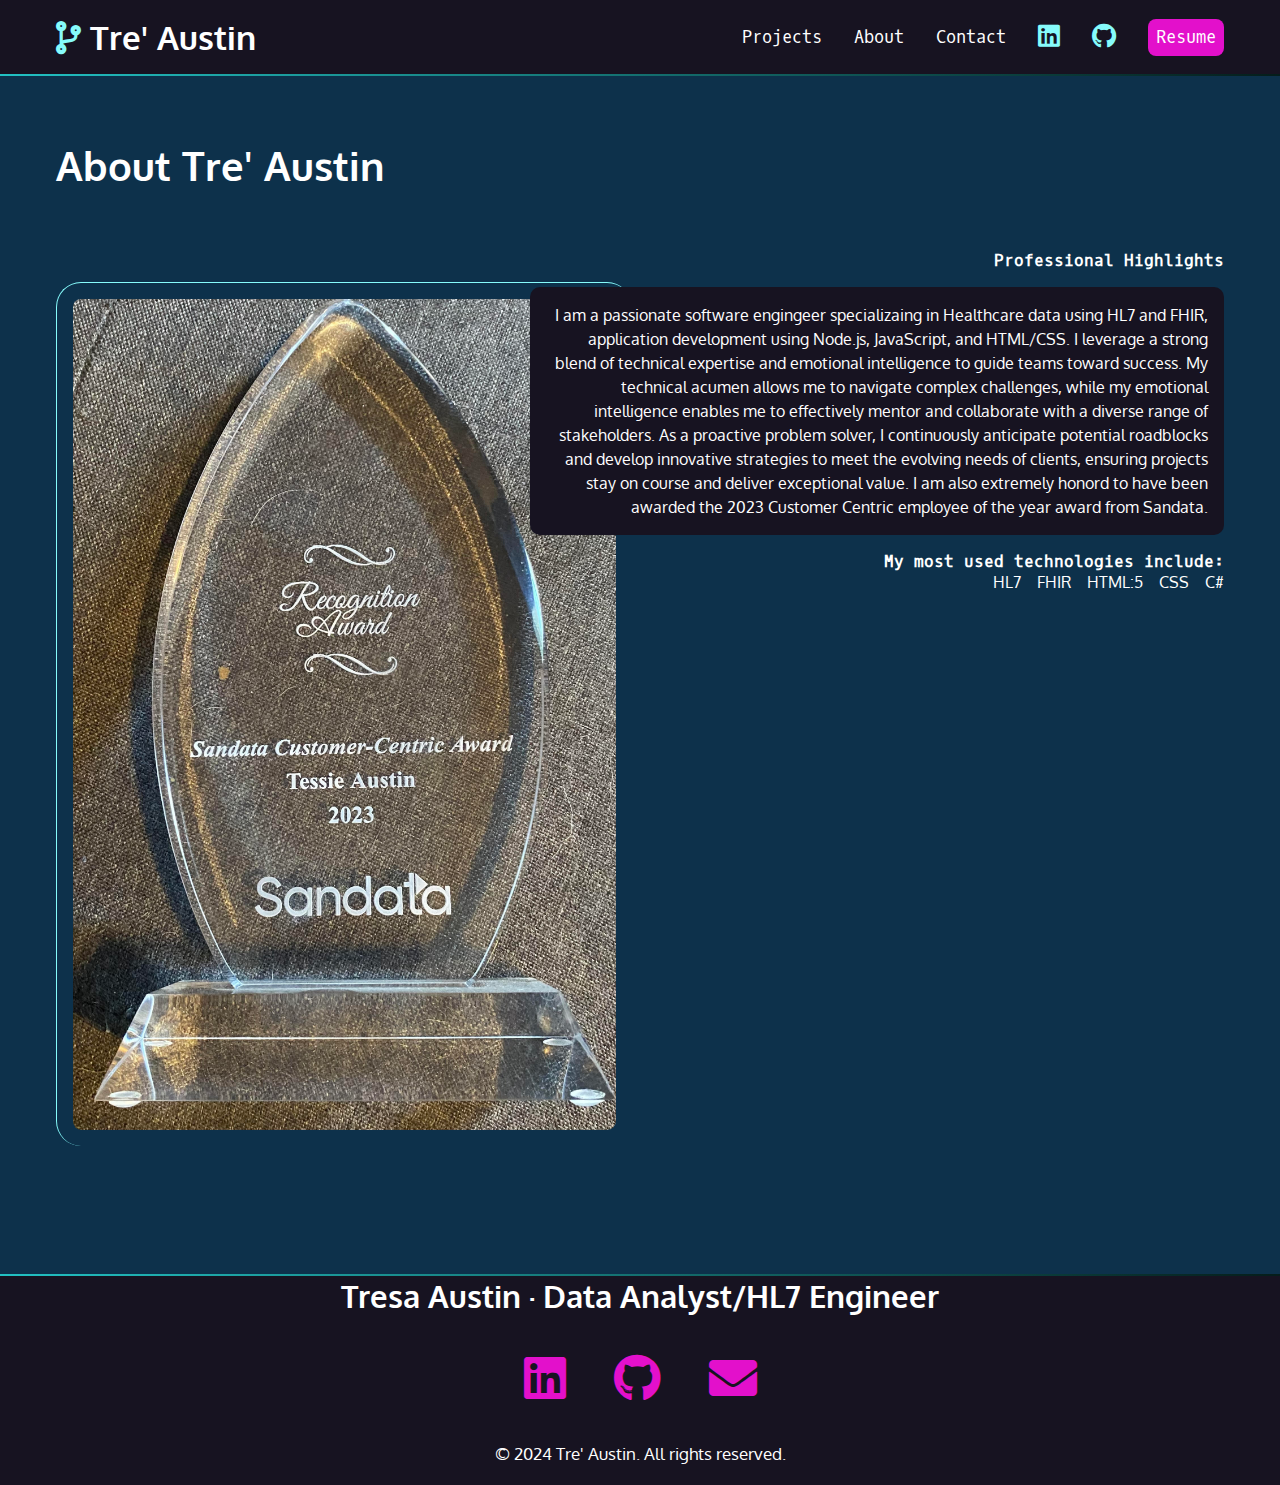
==== about.html @ 330d4db1 "Add files via upload" ====
<!DOCTYPE html>
<html lang="en">
    <head>
        <meta charset="UTF-8">
        <meta name="viewport" content="width=device-width, initial-scale=1.0">
        <meta name="viewport" content="width=device-width, initial-scale=1.0" />
        <title>Tre' Austin Portfolio Wedsite</title>
        <link href="css/style.css" rel="stylesheet">
        <link rel="preconnect" href="https://fonts.googleapis.com">
        <link rel="preconnect" href="https://fonts.gstatic.com" crossorigin>
        <link
            href="https://fonts.googleapis.com/css2?family=Oxygen:wght@300;400;700&display=swap"
            rel="stylesheet">
        <link rel="preconnect" href="https://fonts.googleapis.com">
        <link rel="preconnect" href="https://fonts.gstatic.com" crossorigin>
        <link
            href="https://fonts.googleapis.com/css2?family=Oxygen+Mono&family=Oxygen:wght@300;400;700&display=swap"
            rel="stylesheet">
        <link
            href="https://cdnjs.cloudflare.com/ajax/libs/font-awesome/5.15.4/css/all.min.css"
            rel="stylesheet" />
    </head>
    <body>
        <nav>
            <ul>
                <li>
                    <h1>
                        <a href="index.html"> <span class="fas fa-code-branch"
                                aria-hidden="true"></span>
                            <span> Tre' Austin</span> </a></h1>
                    <li><a href="index.html#projects">Projects</a></li>
                    <li><a href="about.html">About</a></li>
                    <li><a href="index.html#contact">Contact</a></li>
                    <li><a href="https://www.linkedin.com/in/tresaaustin/"
                            target="_blank">
                            <span class="fab fa-linkedin"
                                aria-hidden="true"></span>
                            <span class="sr-only">LinkedIn</span>
                        </a>

                    </li>
                    <li><a href="https://github.com/trevaliant">
                            <span class="fab fa-github"
                                aria-hidden="true"></span>
                            <span class="sr-only">Github</a></li>
                        <li><a
                                href="https://www.dropbox.com/scl/fi/ulbyiyroijy1g2gup76bp/Austin_Tresa_Resume.docx?rlkey=16u0qymz5vki3tcbg9e58fr3b&st=ox2d7h80&dl=0"
                                class="button">Resume</a>
                        </li>
                    </ul>
                </nav>

                <div class="gradient"></div>

                <div class="section-projectone">
                    <section id="projects">
                        <h2> About Tre' Austin</h2>
                        <article>
                            <div class="text">
                                <h4>Professional Highlights</h4>
                                <p class="blackbox">
                                    I am a passionate software engingeer
                                    specializaing in Healthcare data using HL7
                                    and FHIR, application development using
                                    Node.js, JavaScript, and HTML/CSS.
                                    I leverage a strong blend of technical
                                    expertise and emotional intelligence to
                                    guide teams toward success.
                                    My technical acumen allows me to navigate
                                    complex challenges, while my emotional
                                    intelligence enables me to effectively
                                    mentor and collaborate with a diverse range
                                    of stakeholders. As a proactive problem
                                    solver, I continuously anticipate potential
                                    roadblocks and develop innovative strategies
                                    to meet the evolving needs of clients,
                                    ensuring projects stay on course and deliver
                                    exceptional value.
                                    I am also extremely honord to have been
                                    awarded the 2023 Customer Centric employee
                                    of the year award from Sandata.

                                </p>
                                <h4> My most used technologies include:</h4>
                                <ul>
                                    <li> HL7</li>
                                    <li> FHIR</li>
                                    <li> HTML:5</li>
                                    <li> CSS</li>
                                    <li> C#</li>
                                </ul>
                            </div>
                            <img
                                src="img/CustomerCentric.jpg"
                                alt="Image of Customer Centric Award" />

                        </article>
                    </section>
                </div>

                <div class="gradient"></div>
                <footer>
                    <h2> Tresa Austin &middot; Data Analyst/HL7 Engineer
                    </h2>
                    <ul>
                        <li><a
                                href="https://www.linkedin.com/in/tresaaustin/"
                                target="_blank">
                                <span class="fab fa-linkedin"
                                    aria-hidden="true"></span>
                                <span class="sr-only">LinkedIn</span>
                            </a>

                        </li>
                        <li><a href="https.github.com/trevaliant">
                                <span class="fab fa-github"
                                    aria-hidden="true"></span>
                                <span class="sr-only">Github</a></li>
                            <li>
                                <a
                                    href="mailto:tre.austin2024@gmail.com">
                                    <span class="fas fa-envelope"
                                        aria-hidden="true"></span>
                                    <span class="sr-only">Email</span>
                                </a>
                            </li>
                        </ul>
                        <p> <small>&copy; 2024 Tre' Austin. All rights
                                reserved.</small>
                        </p>
                    </footer>
                </body>
            </html>
---- css/style.css ----
:root {
    /* Color Theme Swatches in Hex */
    --black: #171321;
    --dkblue: #0d314b;
    --plum: #4b0d49;
    --hotmag: #ff17e4;
    --magenta: #e310cb;
    --aqua: #86fbfb;
    --white: #FFFFFF;
    --Grey: #808080;
    --font-size: 1.3rem;
    --mono: "Oxygen mono", monospace;
    --sans: Oxygen, sans-serif;

}

/* border box model: https://css-tricks.com/box-sizing/ */
html {
    box-sizing: border-box;
}

*,
*::before,
*::after {
    box-sizing: inherit;
}

/* generic styles for the page */
body {
    padding: 0;
    margin: 0;
    font-family: var(--sans);
    background-color: var(--black);
    color: var(--white);
    font-size: var(--font-size);

}

h1,
h2,
h3 {
    margin: 0;
}

a {
    color: var(--magenta);
}

a:hover {
    color: var(--hotmag);
    text-decoration: none;
}

img {
    width: 100%;
}

/*background color divs*/
.section.contact {
    background-color: var(--plum)
}

.gradient {
    background: linear-gradient(90deg, rgba(34, 193, 195, 1) 0%, rgba(5, 29, 27, 1) 100%);
    height: 2px;
}

.section-projectone {
    background-color: var(--dkblue);

}

.gradient {
    background: linear-gradient(90deg, rgba(34, 193, 195, 1) 0%, rgba(5, 29, 27, 1) 100%);
    height: 2px;
}

/*intro styles*/
#intro {
    padding: 4rem 1rem 10rem 1rem;
    max-width: 1200px;
    margin: 0 auto;
}

#intro p {
    font-size: 1rem;
    line-height: 1.5;
}

#intro .name {
    font-family: var(--mono);
}

.name span {
    font-family: var(--sans);
    font-size: 4rem;
    color: var(--aqua);
    display: block;
}

#intro h2 {
    font-size: 2rem;
    font-weight: normal;
}

/*contact styles*/
#contact {
    width: 400px;
    text-align: center;
    margin: 0 auto;
    padding: 3rem 0;
}

#contact p:last-child {
    margin-top: 3rem;
}

nav {
    font-family: var(--mono);
    font-size: 80%;
    padding: 1rem;
}

nav h1 a {
    font-family: var(--sans);
}

nav ul {
    list-style-type: none;
    padding: 0;
    margin: 0;
    display: flex;
    flex-flow: row wrap;
    justify-content: center;
    align-items: center;
    gap: 2rem;
}

nav li:first-child {
    flex-basis: 100%;
    text-align: center;

}

nav [class*="fa"] {
    font-size: 150%;
    color: var(--aqua);
}

nav h1 [class*="fa"] {
    font-size: 100%;
    color: var(--aqua);
}

nav a {
    color: var(--white);
    text-decoration: none;
    display: block;
}

nav a:hover,
nav [class*="fa-"]:hover {
    color: var(--magenta);
}

.button {
    background-color: var(--magenta);
    color: white;
    padding: 0.5rem;
    border-radius: 8px;
    font-family: var(--mono);
    text-decoration: none;
}

.button:hover {
    color: var plum;
    background-color: var(--hotmag);
}

/*footer section*/
footer {
    text-align: center;
}

footer ul {
    list-style-type: none;
    padding: 0;
    margin: 2rem 0;
    display: flex;
    flex-flow: row wrap;
    justify-content: center;
    gap: 3rem;
    font-size: 3rem;
}

/*projects section*/
#projects {
    padding: 4rem 1rem;
}

#projects h2 {
    font-size: 2.5rem;
    margin-bottom: calc(2.5rem * 1.5);
}

#projects h3 {
    color: var(--aqua);
}

#projects h4 {
    font-size: 1rem;
    font-family: var(--mono);
    margin: 0;
}

.blackbox {

    padding: 1rem;
    border-radius: 10px;
    color: var(--white);
    background-color: var(--black);
    font-size: 1rem;
    line-height: 1.5;
}

#projects ul {
    list-style-type: none;
    padding: 0;
    margin: 0;
    display: flex;
    flex-flow: row wrap;
    justify-content: flex-start;
    gap: 1rem;
    font-size: 1rem;
}

#projects img {
    margin: 2rem 0 4rem 0;
    border-left: 1px solid var(--aqua);
    border-top: 1px solid var(--aqua);
    border-radius: 25px;
    padding: 1rem;
}



@media (min-width: 800px) {
    article {
        display: grid;
        grid-template-columns: repeat(10, 1fr);
        gap: 1rem;

    }

    #projects {
        max-width: 1200px;
        margin: 0 auto;
    }

    #projects img {
        grid-column: 1/6;
        grid-row: 1/2;

    }

    .text {
        grid-column: 5/11;
        grid-row: 1/2;
        order: 2;
        text-align: right;
    }

    #projects ul {
        justify-content: flex-end;
    }

    #projects .reverse .text {
        grid-column: 1/7;
        order: 2;
        text-align: left;
    }

    #projects .reverse img {
        grid-column: 6/11;
        grid-row: 1/2;


    }

    #projects .reverse ul {
        justify-content: flex-start;
    }

}


@media (min-width: 850px) {
    nav {
        max-width: 1200px;
        margin: 0 auto;
    }

    nav li:first-child {
        flex-basis: auto;
        text-align: left;
        margin-right: auto;
    }
}
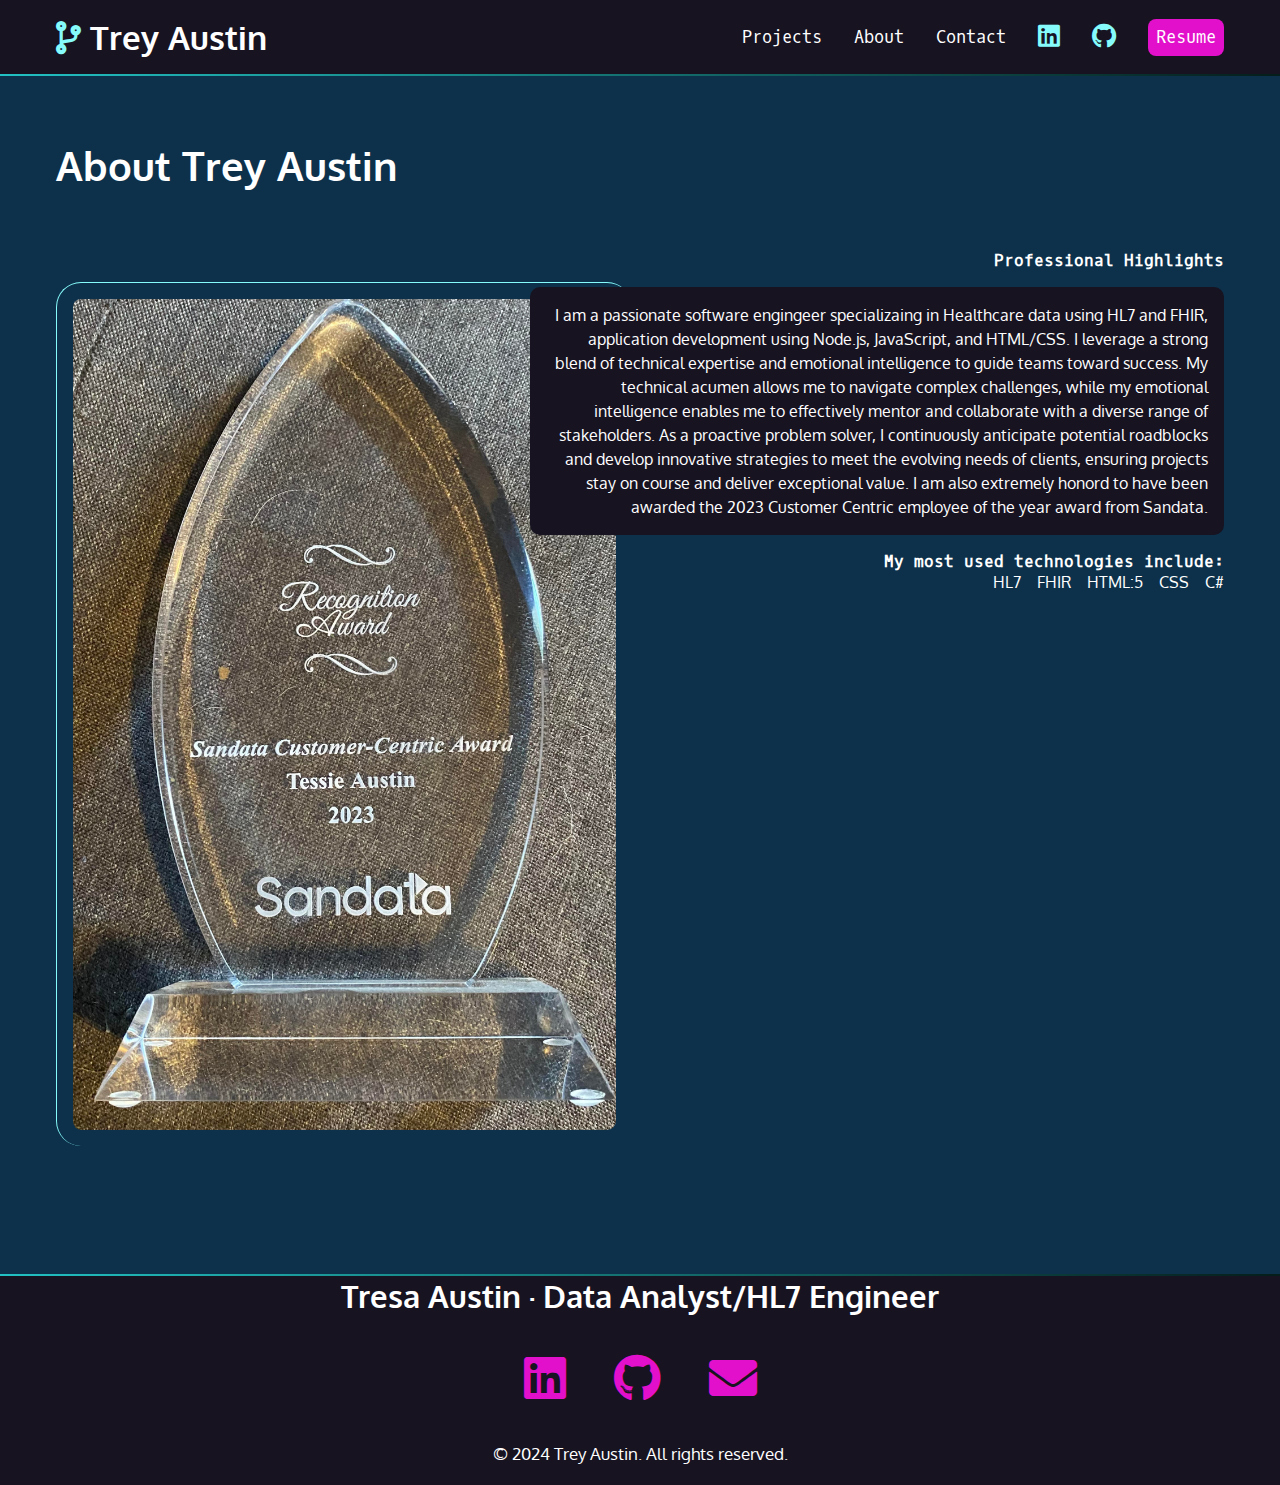
==== commit 17cfd505: "Update about.html" ====
--- a/about.html
+++ b/about.html
@@ -4,7 +4,7 @@
         <meta charset="UTF-8">
         <meta name="viewport" content="width=device-width, initial-scale=1.0">
         <meta name="viewport" content="width=device-width, initial-scale=1.0" />
-        <title>Tre' Austin Portfolio Wedsite</title>
+        <title>Trey Austin Portfolio Wedsite</title>
         <link href="css/style.css" rel="stylesheet">
         <link rel="preconnect" href="https://fonts.googleapis.com">
         <link rel="preconnect" href="https://fonts.gstatic.com" crossorigin>
@@ -27,11 +27,11 @@
                     <h1>
                         <a href="index.html"> <span class="fas fa-code-branch"
                                 aria-hidden="true"></span>
-                            <span> Tre' Austin</span> </a></h1>
+                            <span> Trey Austin</span> </a></h1>
                     <li><a href="index.html#projects">Projects</a></li>
                     <li><a href="about.html">About</a></li>
                     <li><a href="index.html#contact">Contact</a></li>
-                    <li><a href="https://www.linkedin.com/in/tresaaustin/"
+                    <li><a href="https://www.linkedin.com/in/Tresaaustin/"
                             target="_blank">
                             <span class="fab fa-linkedin"
                                 aria-hidden="true"></span>
@@ -39,7 +39,7 @@
                         </a>
 
                     </li>
-                    <li><a href="https://github.com/trevaliant">
+                    <li><a href="https://github.com/Trevaliant">
                             <span class="fab fa-github"
                                 aria-hidden="true"></span>
                             <span class="sr-only">Github</a></li>
@@ -54,7 +54,7 @@
 
                 <div class="section-projectone">
                     <section id="projects">
-                        <h2> About Tre' Austin</h2>
+                        <h2> About Trey Austin</h2>
                         <article>
                             <div class="text">
                                 <h4>Professional Highlights</h4>
@@ -125,9 +125,9 @@
                                 </a>
                             </li>
                         </ul>
-                        <p> <small>&copy; 2024 Tre' Austin. All rights
+                        <p> <small>&copy; 2024 Trey Austin. All rights
                                 reserved.</small>
                         </p>
                     </footer>
                 </body>
-            </html>+            </html>
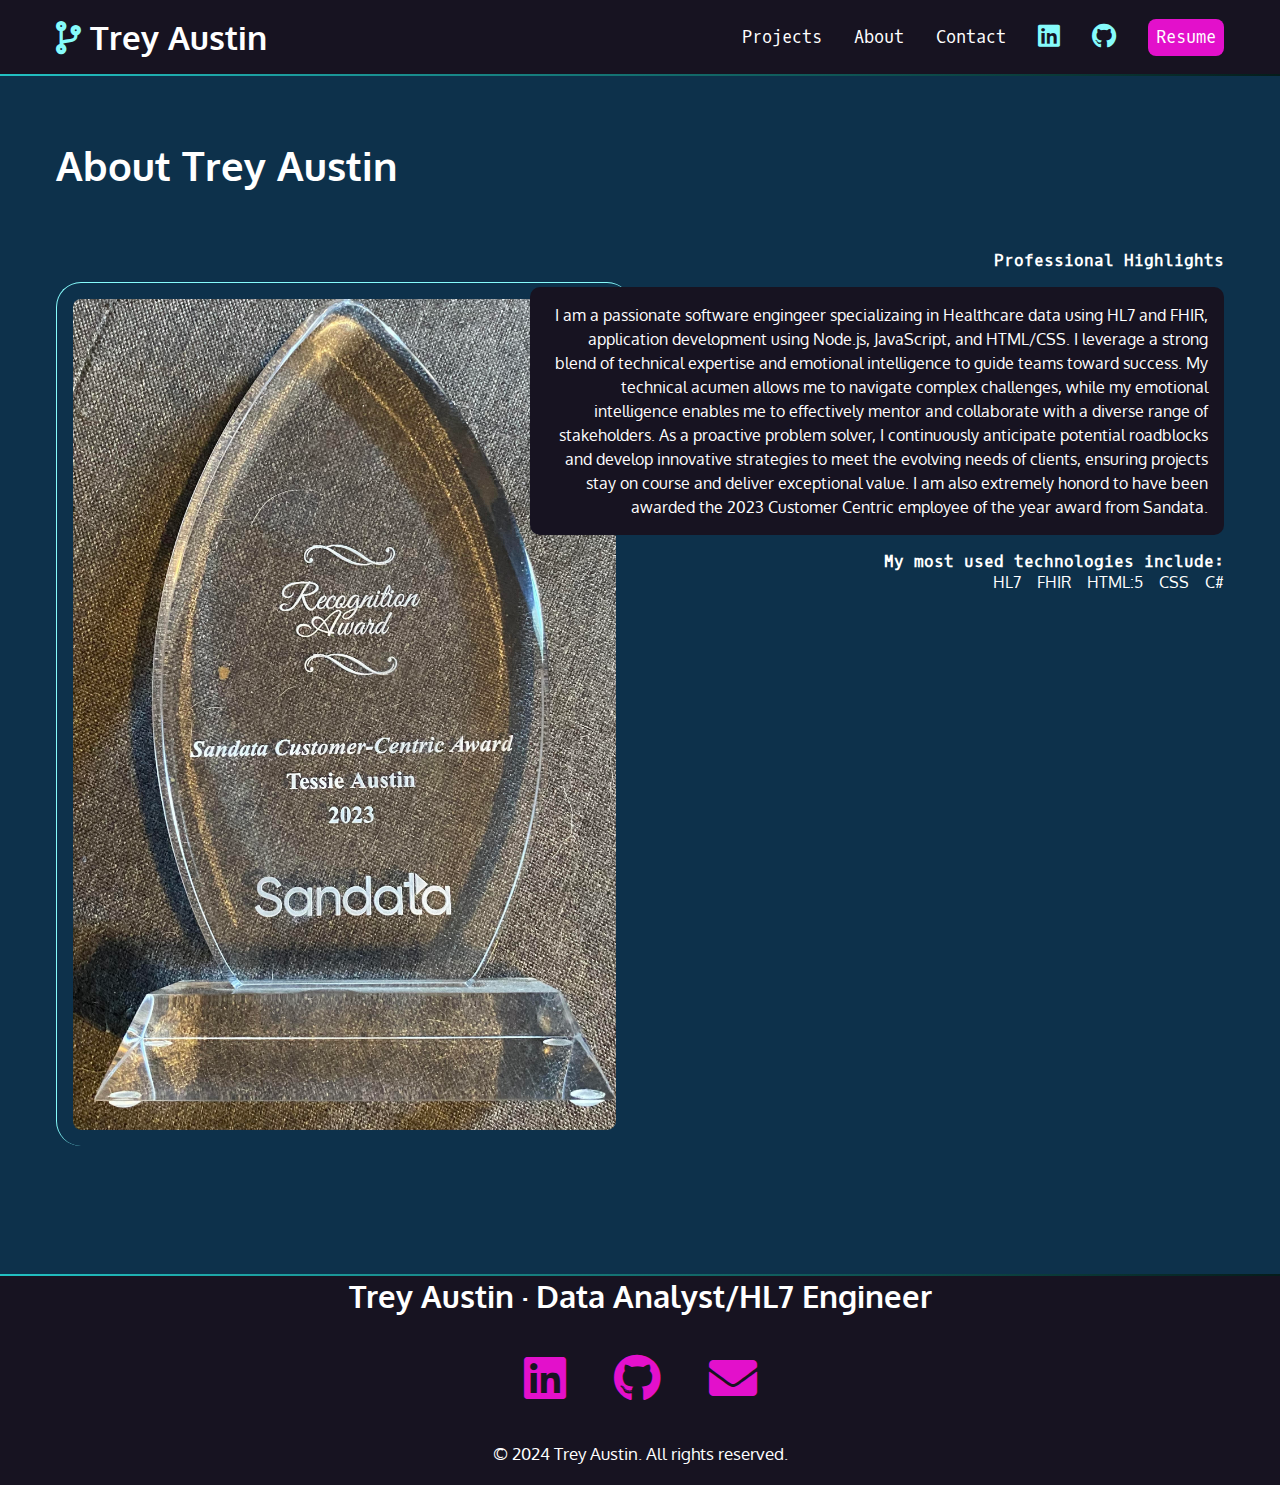
==== commit 782e0b96: "Update about.html" ====
--- a/about.html
+++ b/about.html
@@ -100,7 +100,7 @@
 
                 <div class="gradient"></div>
                 <footer>
-                    <h2> Tresa Austin &middot; Data Analyst/HL7 Engineer
+                    <h2> Trey Austin &middot; Data Analyst/HL7 Engineer
                     </h2>
                     <ul>
                         <li><a
